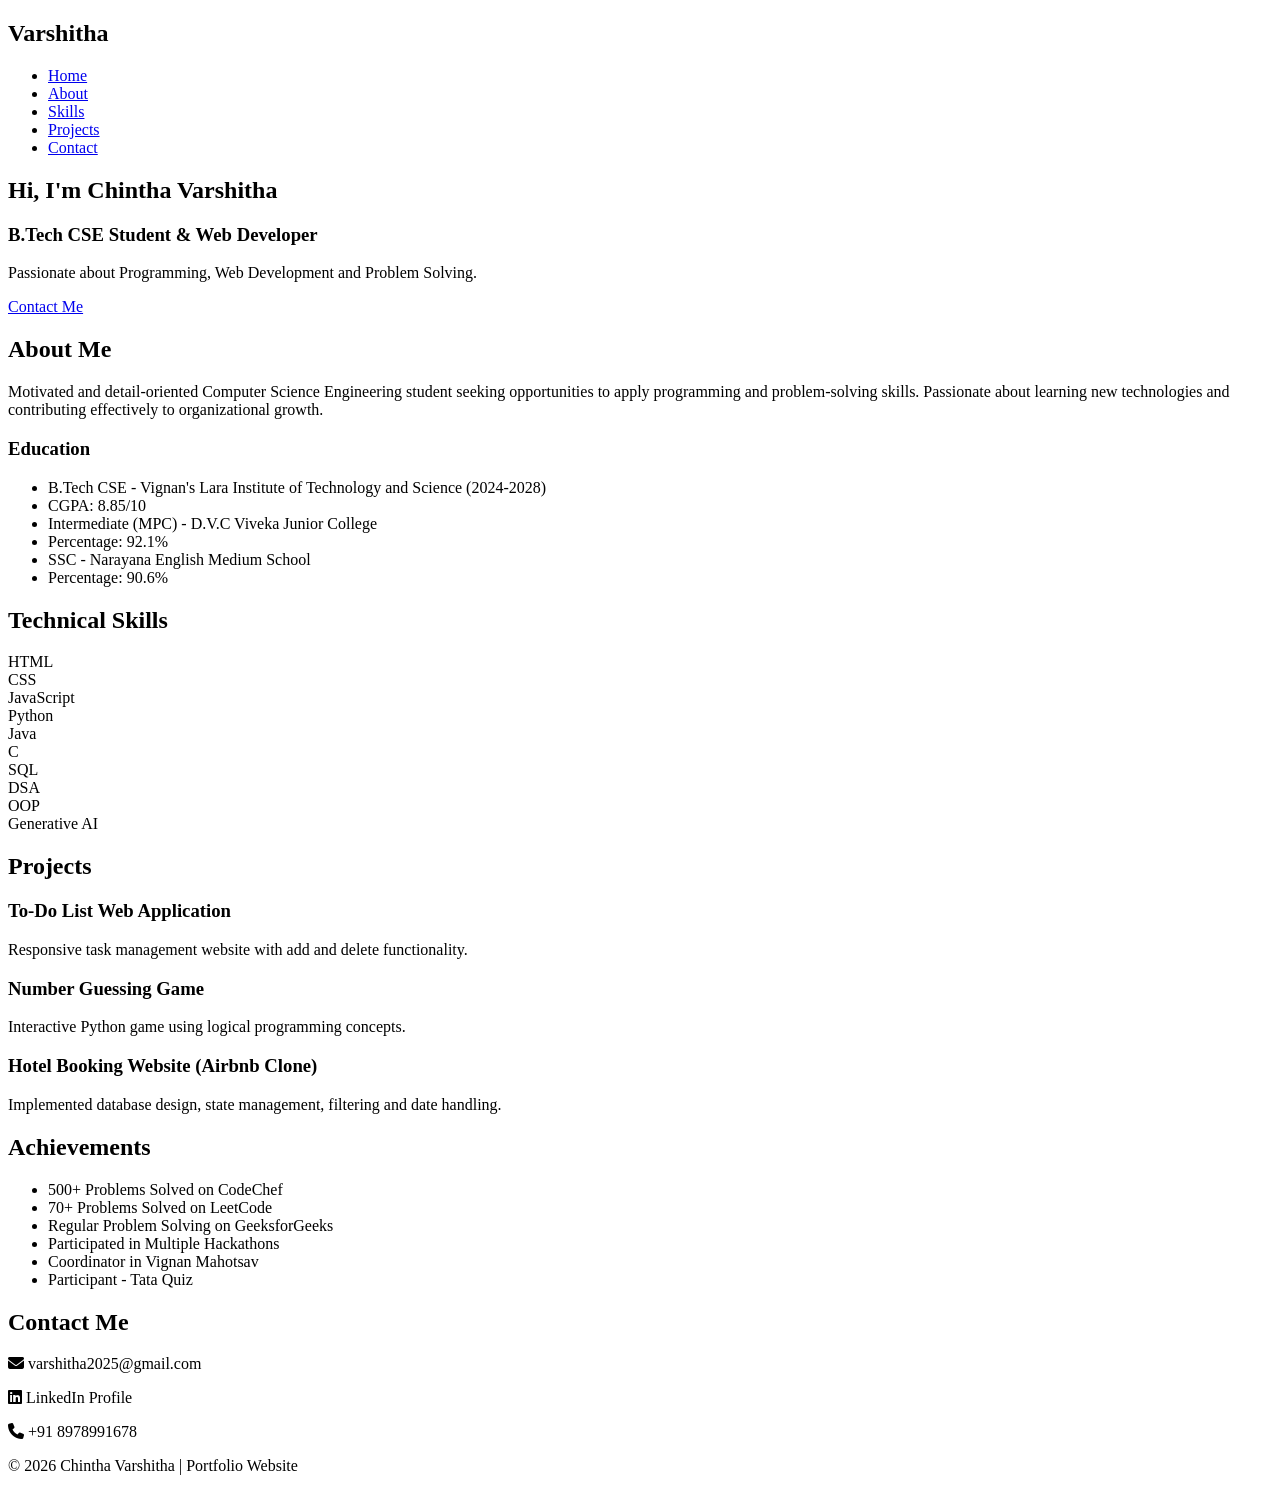
==== index.html @ 41e56a13 "Task_1 Making a personal portfolio website" ====
<!DOCTYPE html>
<html lang="en">
<head>
    <meta charset="UTF-8">
    <meta name="viewport" content="width=device-width, initial-scale=1.0">
    <title>Chintha Varshitha | Portfolio</title>
    <link rel="stylesheet" href="style.css">
    <link rel="stylesheet" href="https://cdnjs.cloudflare.com/ajax/libs/font-awesome/6.5.1/css/all.min.css">
</head>
<body>

<header>
    <nav>
        <h2 class="logo">Varshitha</h2>
        <ul>
            <li><a href="#home">Home</a></li>
            <li><a href="#about">About</a></li>
            <li><a href="#skills">Skills</a></li>
            <li><a href="#projects">Projects</a></li>
            <li><a href="#contact">Contact</a></li>
        </ul>
    </nav>
</header>

<section id="home" class="hero">
    <div class="hero-content">
        <h1>Hi, I'm <span>Chintha Varshitha</span></h1>
        <h3>B.Tech CSE Student & Web Developer</h3>
        <p>Passionate about Programming, Web Development and Problem Solving.</p>
        <a href="#contact" class="btn">Contact Me</a>
    </div>
</section>

<section id="about">
    <h2>About Me</h2>
    <p>
        Motivated and detail-oriented Computer Science Engineering student
        seeking opportunities to apply programming and problem-solving skills.
        Passionate about learning new technologies and contributing effectively
        to organizational growth.
    </p>

    <div class="education">
        <h3>Education</h3>
        <ul>
            <li>B.Tech CSE - Vignan's Lara Institute of Technology and Science (2024-2028)</li>
            <li>CGPA: 8.85/10</li>
            <li>Intermediate (MPC) - D.V.C Viveka Junior College</li>
            <li>Percentage: 92.1%</li>
            <li>SSC - Narayana English Medium School</li>
            <li>Percentage: 90.6%</li>
        </ul>
    </div>
</section>

<section id="skills">
    <h2>Technical Skills</h2>

    <div class="skill-container">
        <div class="skill-card">HTML</div>
        <div class="skill-card">CSS</div>
        <div class="skill-card">JavaScript</div>
        <div class="skill-card">Python</div>
        <div class="skill-card">Java</div>
        <div class="skill-card">C</div>
        <div class="skill-card">SQL</div>
        <div class="skill-card">DSA</div>
        <div class="skill-card">OOP</div>
        <div class="skill-card">Generative AI</div>
    </div>
</section>

<section id="projects">
    <h2>Projects</h2>

    <div class="project-card">
        <h3>To-Do List Web Application</h3>
        <p>Responsive task management website with add and delete functionality.</p>
    </div>

    <div class="project-card">
        <h3>Number Guessing Game</h3>
        <p>Interactive Python game using logical programming concepts.</p>
    </div>

    <div class="project-card">
        <h3>Hotel Booking Website (Airbnb Clone)</h3>
        <p>Implemented database design, state management, filtering and date handling.</p>
    </div>
</section>

<section id="achievements">
    <h2>Achievements</h2>

    <ul class="achievement-list">
        <li>500+ Problems Solved on CodeChef</li>
        <li>70+ Problems Solved on LeetCode</li>
        <li>Regular Problem Solving on GeeksforGeeks</li>
        <li>Participated in Multiple Hackathons</li>
        <li>Coordinator in Vignan Mahotsav</li>
        <li>Participant - Tata Quiz</li>
    </ul>
</section>

<section id="contact">
    <h2>Contact Me</h2>

    <div class="contact-info">
        <p><i class="fas fa-envelope"></i> varshitha2025@gmail.com</p>
        <p><i class="fab fa-linkedin"></i> LinkedIn Profile</p>
        <p><i class="fas fa-phone"></i> +91 8978991678</p>
    </div>
</section>

<footer>
    <p>© 2026 Chintha Varshitha | Portfolio Website</p>
</footer>

<script src="script.js"></script>
</body>
</html>
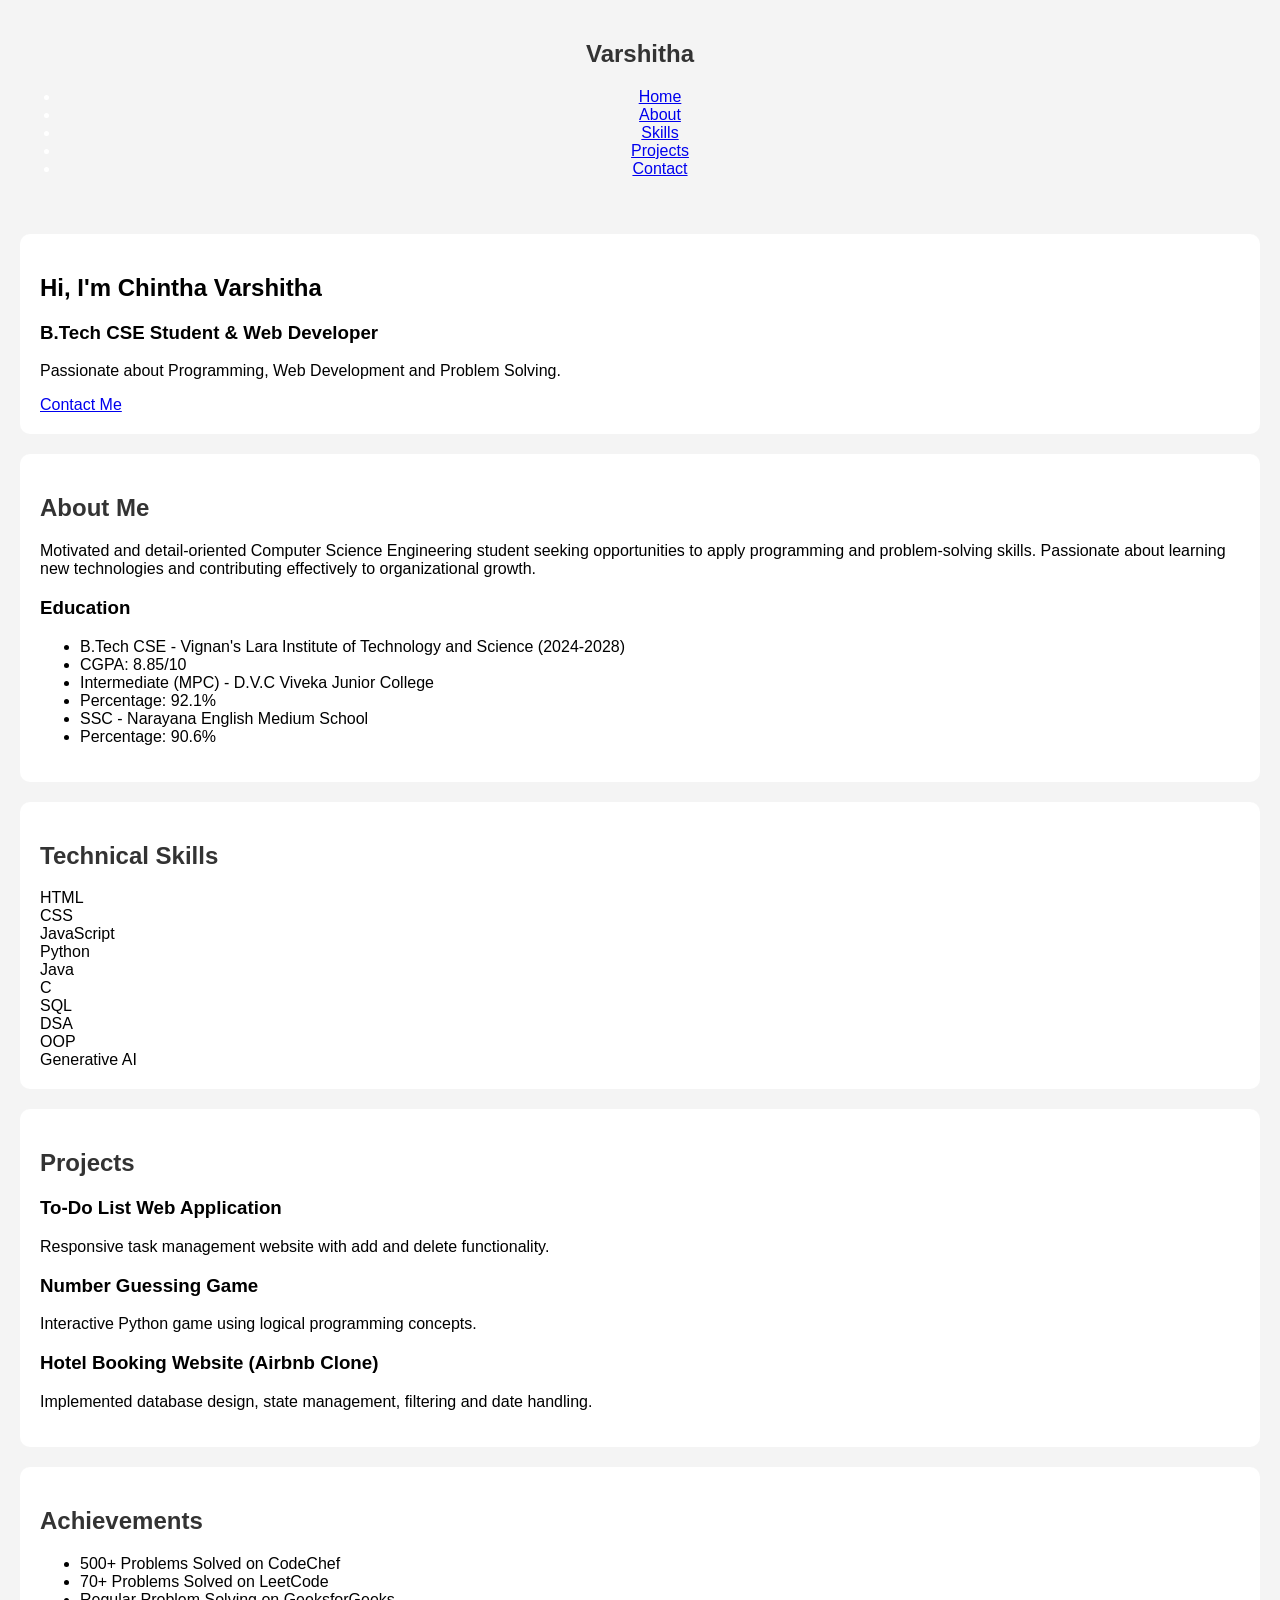
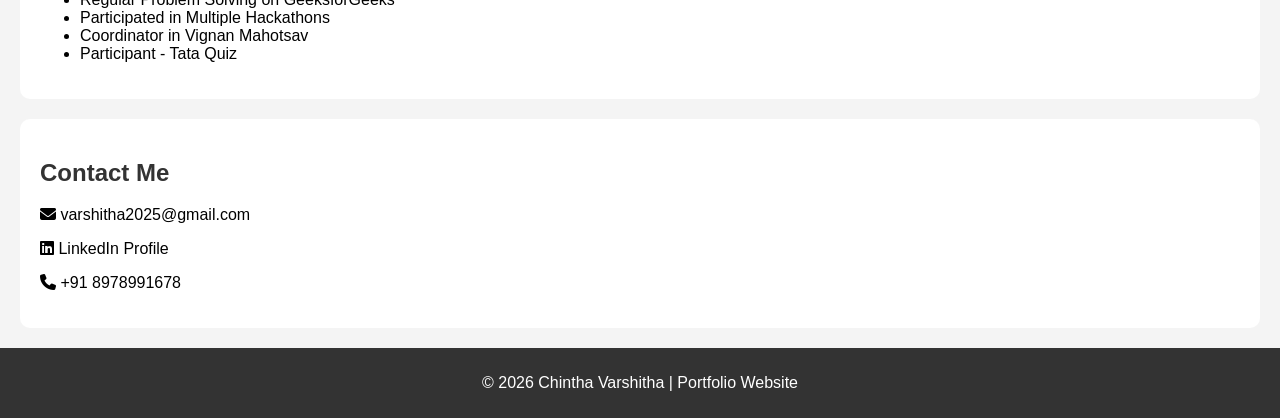
==== commit ce6ee193: "Files" ====
--- a/index.html
+++ b/index.html
@@ -4,8 +4,10 @@
     <meta charset="UTF-8">
     <meta name="viewport" content="width=device-width, initial-scale=1.0">
     <title>Chintha Varshitha | Portfolio</title>
-    <link rel="stylesheet" href="style.css">
+    <link rel="stylesheet" href="Style.css">
     <link rel="stylesheet" href="https://cdnjs.cloudflare.com/ajax/libs/font-awesome/6.5.1/css/all.min.css">
+    <script src="script.js"></script>
+
 </head>
 <body>
 
--- a/Style.css
+++ b/Style.css
@@ -0,0 +1,32 @@
+body{
+    font-family: Arial, sans-serif;
+    margin:0;
+    padding:0;
+    background:#f4f4f4;
+}
+
+header{
+    background:#f4f4f4;
+    color:white;
+    text-align:center;
+    padding:20px;
+    font-size: 22;
+}
+
+section{
+    padding:20px;
+    margin:20px;
+    background:white;
+    border-radius:10px;
+}
+
+h2{
+    color:#333;
+}
+
+footer{
+    background:#333;
+    color:white;
+    text-align:center;
+    padding:10px;
+}
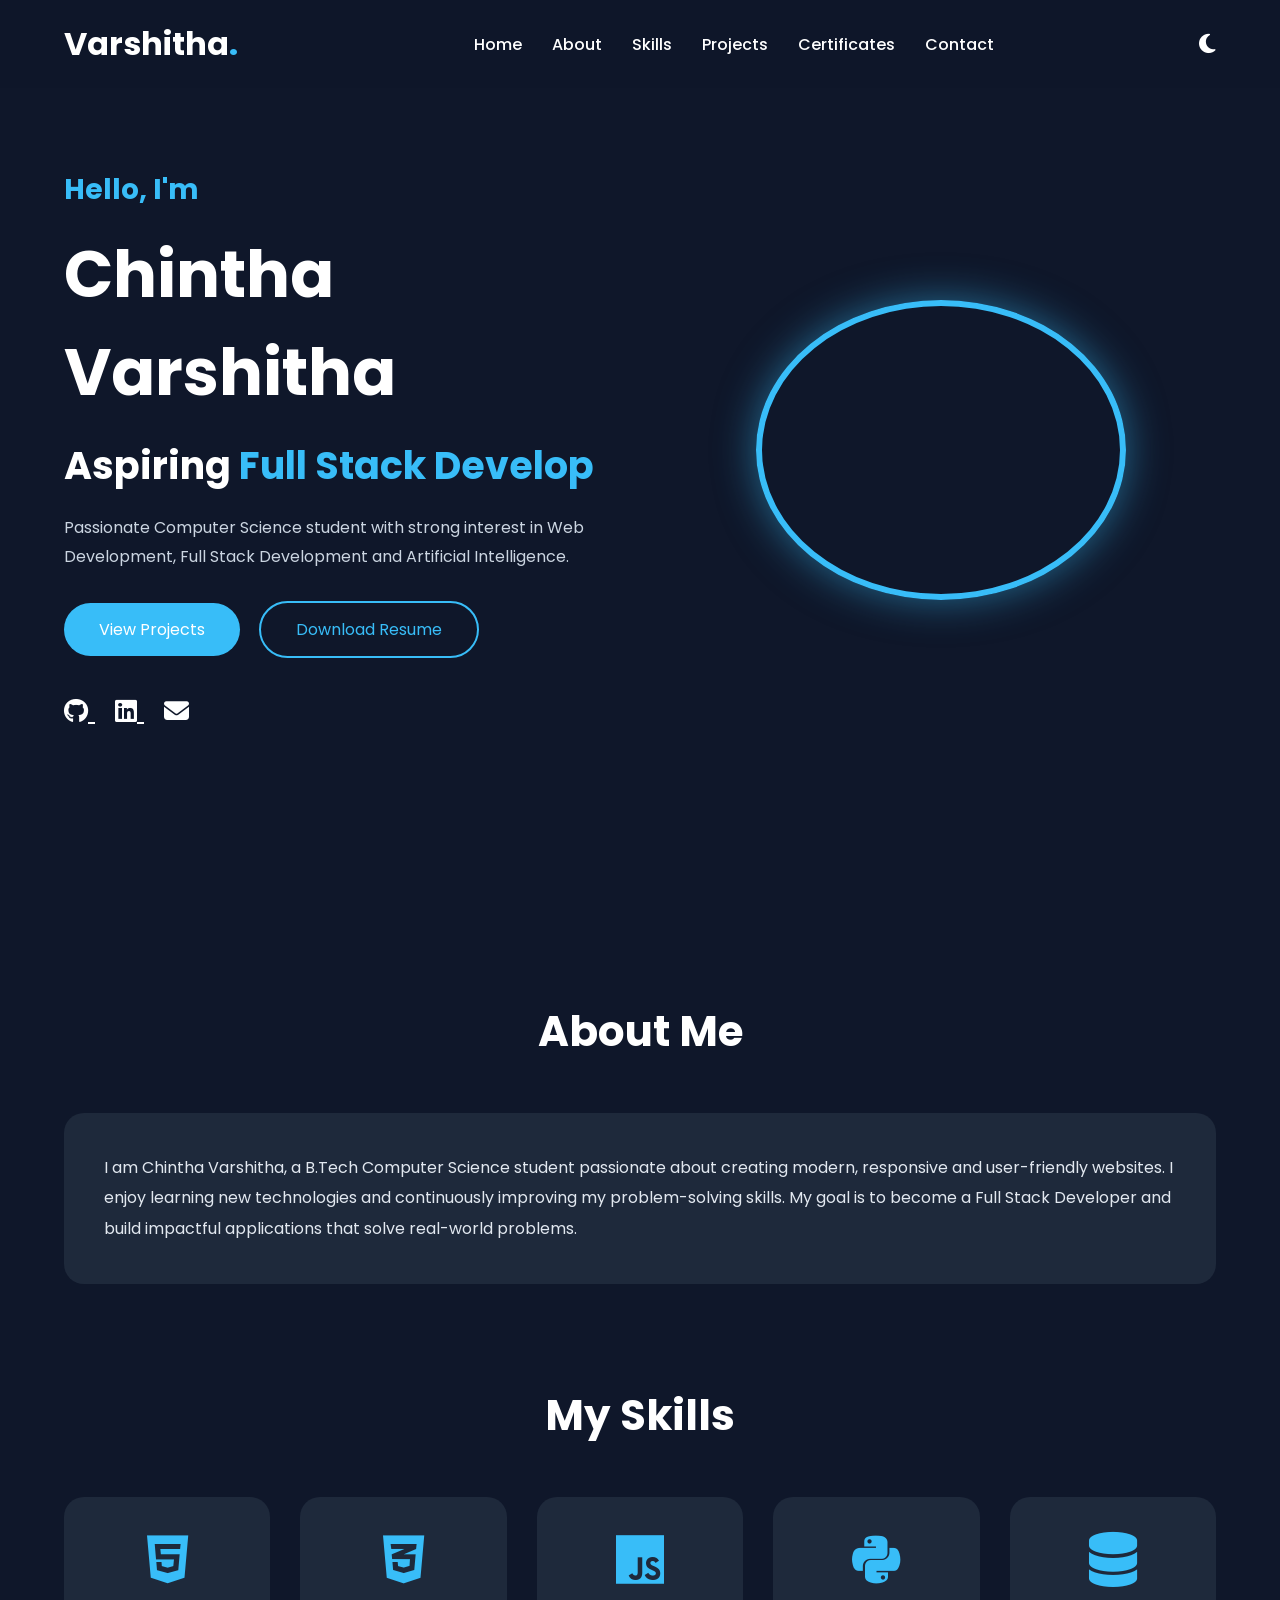
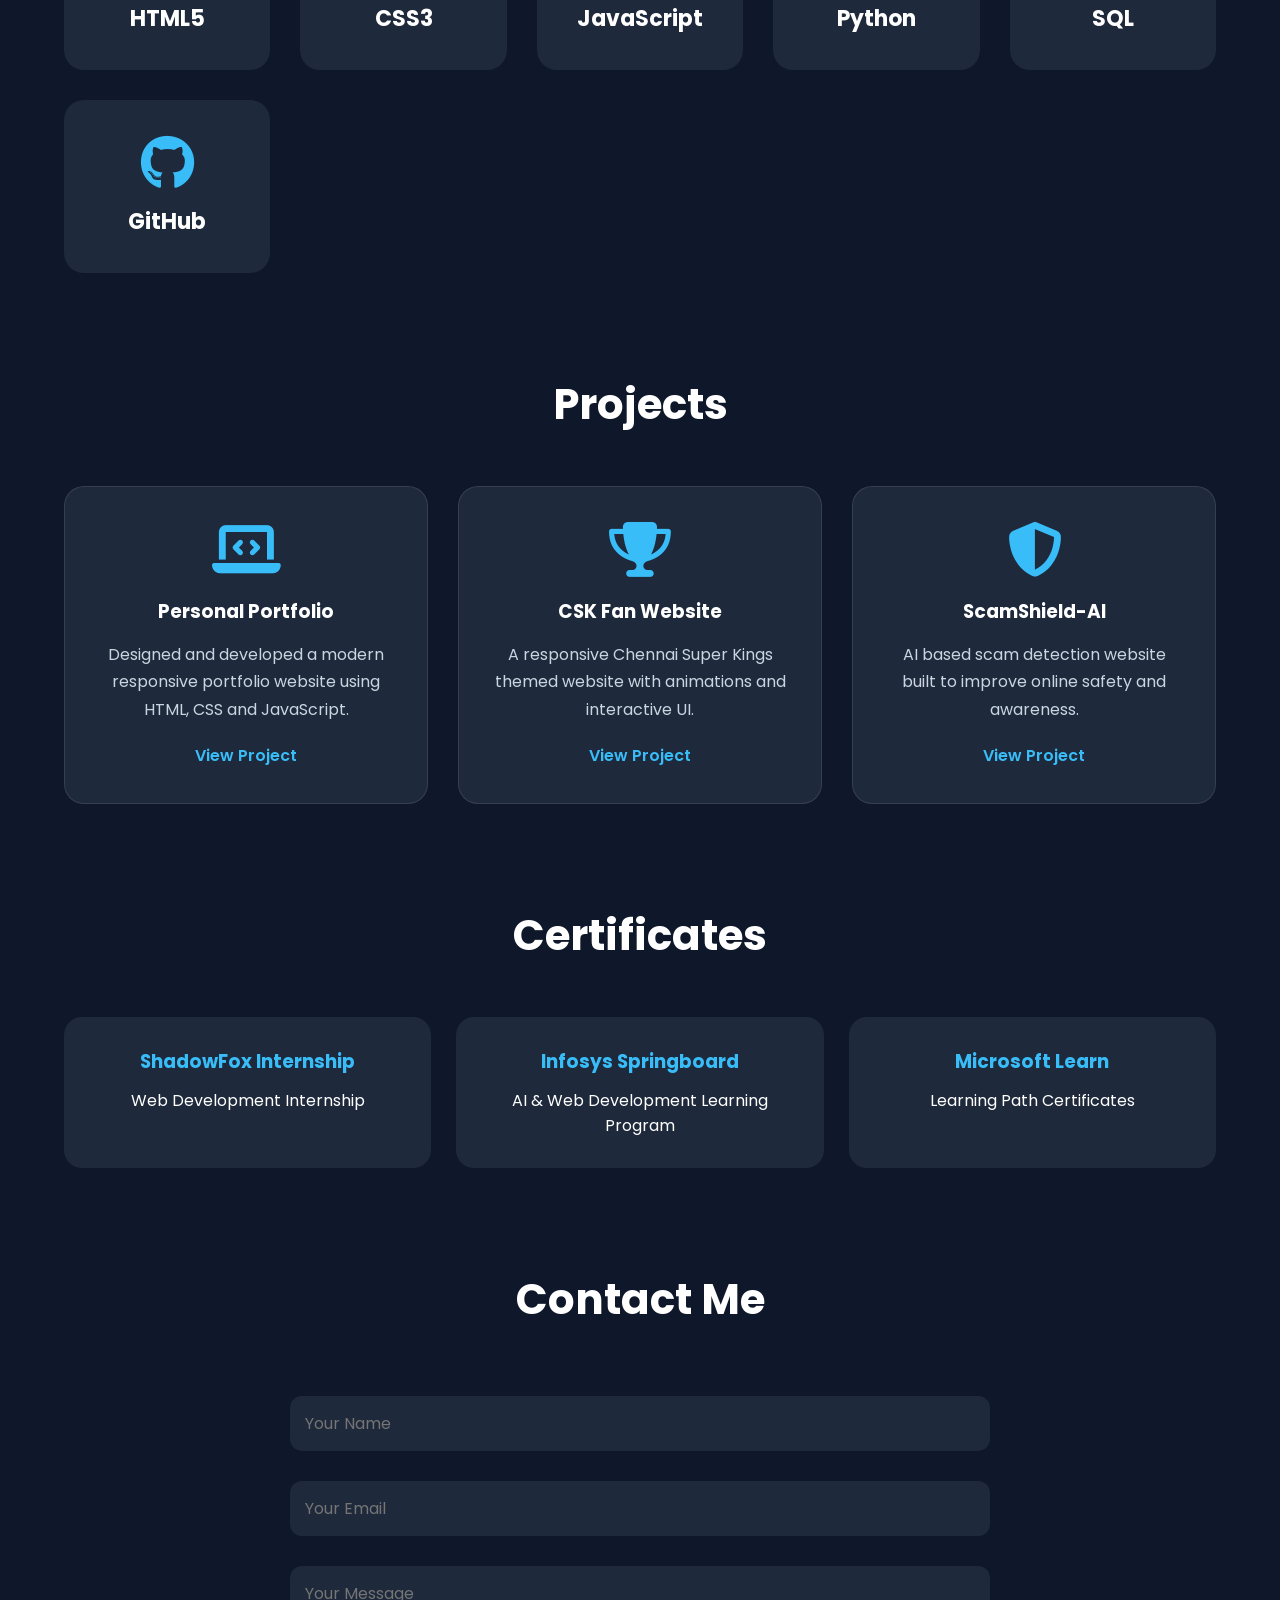
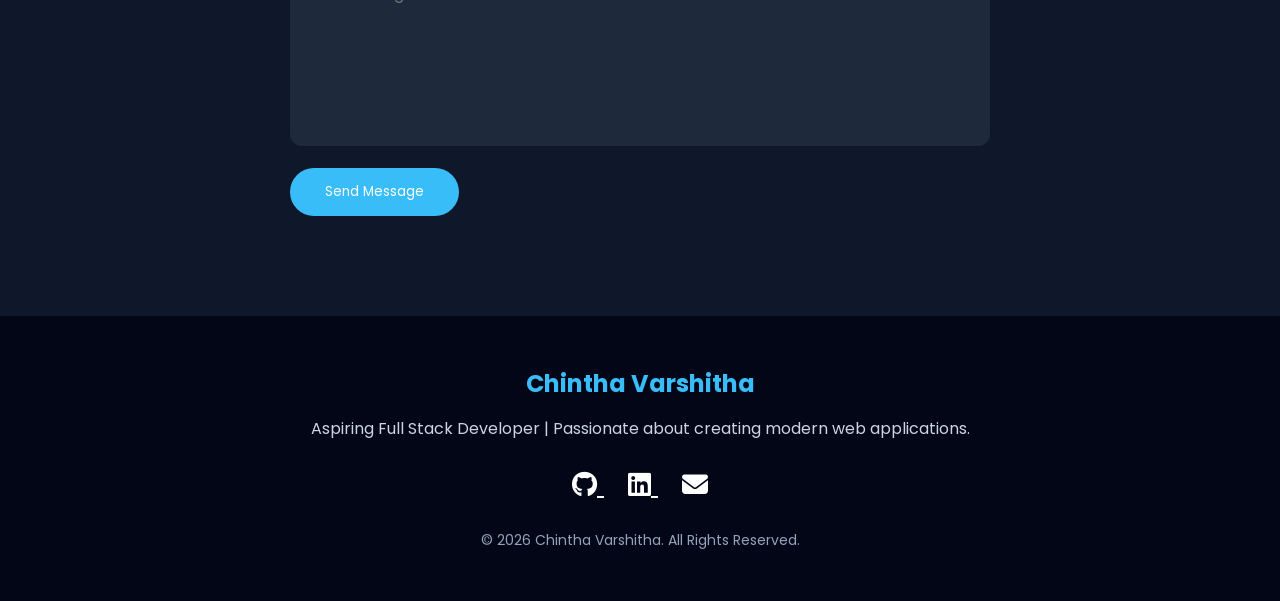
==== commit 24804750: "Updated portfolio design" ====
--- a/index.html
+++ b/index.html
@@ -1,123 +1,301 @@
 <!DOCTYPE html>
 <html lang="en">
 <head>
-    <meta charset="UTF-8">
-    <meta name="viewport" content="width=device-width, initial-scale=1.0">
-    <title>Chintha Varshitha | Portfolio</title>
-    <link rel="stylesheet" href="Style.css">
-    <link rel="stylesheet" href="https://cdnjs.cloudflare.com/ajax/libs/font-awesome/6.5.1/css/all.min.css">
-    <script src="script.js"></script>
+<meta charset="UTF-8">
+<meta name="viewport" content="width=device-width, initial-scale=1.0">
+<title>Varshitha Chintha | Portfolio</title>
+
+<link rel="stylesheet" href="style.css">
+
+<link rel="preconnect" href="https://fonts.googleapis.com">
+<link rel="preconnect" href="https://fonts.gstatic.com" crossorigin>
+
+<link href="https://fonts.googleapis.com/css2?family=Poppins:wght@300;400;500;600;700;800&display=swap" rel="stylesheet">
+
+<link rel="stylesheet"
+href="https://cdnjs.cloudflare.com/ajax/libs/font-awesome/6.5.2/css/all.min.css">
 
 </head>
+
 <body>
 
 <header>
-    <nav>
-        <h2 class="logo">Varshitha</h2>
-        <ul>
-            <li><a href="#home">Home</a></li>
-            <li><a href="#about">About</a></li>
-            <li><a href="#skills">Skills</a></li>
-            <li><a href="#projects">Projects</a></li>
-            <li><a href="#contact">Contact</a></li>
-        </ul>
-    </nav>
+
+<nav>
+
+<h2 class="logo">
+Varshitha<span>.</span>
+</h2>
+
+<ul>
+
+<li><a href="#home">Home</a></li>
+
+<li><a href="#about">About</a></li>
+
+<li><a href="#skills">Skills</a></li>
+
+<li><a href="#projects">Projects</a></li>
+
+<li><a href="#certificates">Certificates</a></li>
+
+<li><a href="#contact">Contact</a></li>
+
+</ul>
+
+<div class="theme">
+<i class="fa-solid fa-moon"></i>
+</div>
+
+</nav>
+
 </header>
 
-<section id="home" class="hero">
-    <div class="hero-content">
-        <h1>Hi, I'm <span>Chintha Varshitha</span></h1>
-        <h3>B.Tech CSE Student & Web Developer</h3>
-        <p>Passionate about Programming, Web Development and Problem Solving.</p>
-        <a href="#contact" class="btn">Contact Me</a>
-    </div>
-</section>
-
-<section id="about">
-    <h2>About Me</h2>
-    <p>
-        Motivated and detail-oriented Computer Science Engineering student
-        seeking opportunities to apply programming and problem-solving skills.
-        Passionate about learning new technologies and contributing effectively
-        to organizational growth.
-    </p>
-
-    <div class="education">
-        <h3>Education</h3>
-        <ul>
-            <li>B.Tech CSE - Vignan's Lara Institute of Technology and Science (2024-2028)</li>
-            <li>CGPA: 8.85/10</li>
-            <li>Intermediate (MPC) - D.V.C Viveka Junior College</li>
-            <li>Percentage: 92.1%</li>
-            <li>SSC - Narayana English Medium School</li>
-            <li>Percentage: 90.6%</li>
-        </ul>
-    </div>
+<section class="hero" id="home">
+
+<div class="hero-content">
+
+<h3>Hello, I'm</h3>
+
+<h1>Chintha Varshitha</h1>
+
+<h2>
+Aspiring
+<span class="typing"></span>
+</h2>
+
+<p>
+
+Passionate Computer Science student with strong interest in
+Web Development, Full Stack Development and Artificial Intelligence.
+
+</p>
+
+<div class="buttons">
+
+<a href="#projects" class="btn">
+View Projects
+</a>
+
+<a href="resume.pdf" class="btn2" download>
+Download Resume
+</a>
+
+</div>
+
+<div class="social">
+
+<a href="https://github.com/chinthavarshitha" target="_blank">
+<i class="fab fa-github"></i>
+</a>
+
+<a href="https://linkedin.com/" target="_blank">
+<i class="fab fa-linkedin"></i>
+</a>
+
+<a href="mailto:yourmail@gmail.com">
+<i class="fa-solid fa-envelope"></i>
+</a>
+
+</div>
+
+</div>
+
+<div class="hero-image">
+
+<img src="images/image.jpeg" alt="Profile" width="300" height="300">
+
+</div>
+
+</section>
+
+<section id="about" class="about">
+
+<h2 class="title">
+About Me
+</h2>
+
+<div class="about-box">
+
+<p>
+
+I am Chintha Varshitha, a B.Tech Computer Science student passionate
+about creating modern, responsive and user-friendly websites.
+
+I enjoy learning new technologies and continuously improving my
+problem-solving skills.
+
+My goal is to become a Full Stack Developer and build impactful
+applications that solve real-world problems.
+
+</p>
+
+</div>
+
 </section>
 
 <section id="skills">
-    <h2>Technical Skills</h2>
-
-    <div class="skill-container">
-        <div class="skill-card">HTML</div>
-        <div class="skill-card">CSS</div>
-        <div class="skill-card">JavaScript</div>
-        <div class="skill-card">Python</div>
-        <div class="skill-card">Java</div>
-        <div class="skill-card">C</div>
-        <div class="skill-card">SQL</div>
-        <div class="skill-card">DSA</div>
-        <div class="skill-card">OOP</div>
-        <div class="skill-card">Generative AI</div>
-    </div>
-</section>
-
-<section id="projects">
-    <h2>Projects</h2>
-
-    <div class="project-card">
-        <h3>To-Do List Web Application</h3>
-        <p>Responsive task management website with add and delete functionality.</p>
-    </div>
-
-    <div class="project-card">
-        <h3>Number Guessing Game</h3>
-        <p>Interactive Python game using logical programming concepts.</p>
-    </div>
-
-    <div class="project-card">
-        <h3>Hotel Booking Website (Airbnb Clone)</h3>
-        <p>Implemented database design, state management, filtering and date handling.</p>
-    </div>
-</section>
-
-<section id="achievements">
-    <h2>Achievements</h2>
-
-    <ul class="achievement-list">
-        <li>500+ Problems Solved on CodeChef</li>
-        <li>70+ Problems Solved on LeetCode</li>
-        <li>Regular Problem Solving on GeeksforGeeks</li>
-        <li>Participated in Multiple Hackathons</li>
-        <li>Coordinator in Vignan Mahotsav</li>
-        <li>Participant - Tata Quiz</li>
-    </ul>
-</section>
-
-<section id="contact">
-    <h2>Contact Me</h2>
-
-    <div class="contact-info">
-        <p><i class="fas fa-envelope"></i> varshitha2025@gmail.com</p>
-        <p><i class="fab fa-linkedin"></i> LinkedIn Profile</p>
-        <p><i class="fas fa-phone"></i> +91 8978991678</p>
-    </div>
-</section>
+
+<h2 class="title">
+My Skills
+</h2>
+
+<div class="skills-container">
+
+<div class="skill">
+<i class="fab fa-html5"></i>
+<h3>HTML5</h3>
+</div>
+
+<div class="skill">
+<i class="fab fa-css3-alt"></i>
+<h3>CSS3</h3>
+</div>
+
+<div class="skill">
+<i class="fab fa-js"></i>
+<h3>JavaScript</h3>
+</div>
+
+<div class="skill">
+<i class="fab fa-python"></i>
+<h3>Python</h3>
+</div>
+
+<div class="skill">
+<i class="fas fa-database"></i>
+<h3>SQL</h3>
+</div>
+
+<div class="skill">
+<i class="fab fa-github"></i>
+<h3>GitHub</h3>
+</div>
+
+</div>
+
+</section>
+<!-- Projects Section -->
+
+<section id="projects" class="projects">
+
+<h2 class="title">Projects</h2>
+
+<div class="project-container">
+
+<div class="project-card">
+<i class="fa-solid fa-laptop-code"></i>
+<h3>Personal Portfolio</h3>
+<p>
+Designed and developed a modern responsive portfolio website using HTML, CSS and JavaScript.
+</p>
+<a href="#">View Project</a>
+</div>
+
+<div class="project-card">
+<i class="fa-solid fa-trophy"></i>
+<h3>CSK Fan Website</h3>
+<p>
+A responsive Chennai Super Kings themed website with animations and interactive UI.
+</p>
+<a href="#">View Project</a>
+</div>
+
+<div class="project-card">
+<i class="fa-solid fa-shield-halved"></i>
+<h3>ScamShield-AI</h3>
+<p>
+AI based scam detection website built to improve online safety and awareness.
+</p>
+<a href="#">View Project</a>
+</div>
+
+</div>
+
+</section>
+
+<!-- Certificates -->
+
+<section id="certificates" class="certificates">
+
+<h2 class="title">Certificates</h2>
+
+<div class="certificate-box">
+
+<div class="certificate">
+<h3>ShadowFox Internship</h3>
+<p>Web Development Internship</p>
+</div>
+
+<div class="certificate">
+<h3>Infosys Springboard</h3>
+<p>AI & Web Development Learning Program</p>
+</div>
+
+<div class="certificate">
+<h3>Microsoft Learn</h3>
+<p>Learning Path Certificates</p>
+</div>
+
+</div>
+
+</section>
+
+<!-- Contact -->
+
+<section id="contact" class="contact">
+
+<h2 class="title">Contact Me</h2>
+
+<form>
+
+<input type="text" placeholder="Your Name" required>
+
+<input type="email" placeholder="Your Email" required>
+
+<textarea rows="6" placeholder="Your Message"></textarea>
+
+<button type="submit" class="btn">
+Send Message
+</button>
+
+</form>
+
+</section>
+
+<!-- Footer -->
 
 <footer>
-    <p>© 2026 Chintha Varshitha | Portfolio Website</p>
+
+<h2>Chintha Varshitha</h2>
+
+<p>
+Aspiring Full Stack Developer | Passionate about creating modern web applications.
+</p>
+
+<div class="footer-icons">
+
+<a href="https://github.com/chinthavarshitha">
+<i class="fab fa-github"></i>
+</a>
+
+<a href="https://linkedin.com">
+<i class="fab fa-linkedin"></i>
+</a>
+
+<a href="mailto:yourmail@gmail.com">
+<i class="fa-solid fa-envelope"></i>
+</a>
+
+</div>
+
+<p class="copy">
+© 2026 Chintha Varshitha. All Rights Reserved.
+</p>
+
 </footer>
 
 <script src="script.js"></script>
+
 </body>
 </html>
--- a/style.css
+++ b/style.css
@@ -0,0 +1,457 @@
+/* Google Font */
+*{
+    margin:0;
+    padding:0;
+    box-sizing:border-box;
+    font-family:'Poppins',sans-serif;
+}
+
+html{
+    scroll-behavior:smooth;
+}
+
+body{
+    background:#0f172a;
+    color:#fff;
+}
+
+/* Navbar */
+
+header{
+    width:100%;
+    position:fixed;
+    top:0;
+    left:0;
+    z-index:1000;
+    background:rgba(15,23,42,.9);
+    backdrop-filter:blur(10px);
+}
+
+nav{
+    width:90%;
+    margin:auto;
+    display:flex;
+    justify-content:space-between;
+    align-items:center;
+    padding:20px 0;
+}
+
+.logo{
+    font-size:32px;
+    font-weight:700;
+}
+
+.logo span{
+    color:#38bdf8;
+}
+
+nav ul{
+    display:flex;
+    list-style:none;
+}
+
+nav ul li{
+    margin-left:30px;
+}
+
+nav ul li a{
+    text-decoration:none;
+    color:#fff;
+    transition:.3s;
+    font-weight:500;
+}
+
+nav ul li a:hover{
+    color:#38bdf8;
+}
+
+.theme{
+    font-size:22px;
+    cursor:pointer;
+}
+
+/* Hero */
+
+.hero{
+    width:90%;
+    margin:auto;
+    min-height:100vh;
+    display:flex;
+    justify-content:space-between;
+    align-items:center;
+    gap:50px;
+}
+
+.hero-content{
+    flex:1;
+}
+
+.hero-content h3{
+    font-size:28px;
+    color:#38bdf8;
+}
+
+.hero-content h1{
+    font-size:65px;
+    margin:15px 0;
+}
+
+.hero-content h2{
+    font-size:38px;
+    margin-bottom:20px;
+}
+
+.typing{
+    color:#38bdf8;
+}
+
+.hero-content p{
+    color:#cbd5e1;
+    line-height:1.8;
+    max-width:550px;
+}
+
+.buttons{
+    margin-top:30px;
+}
+
+.btn,.btn2{
+    display:inline-block;
+    padding:14px 35px;
+    border-radius:30px;
+    text-decoration:none;
+    margin-right:15px;
+    transition:.4s;
+}
+
+.btn{
+    background:#38bdf8;
+    color:#fff;
+}
+
+.btn:hover{
+    transform:translateY(-5px);
+}
+
+.btn2{
+    border:2px solid #38bdf8;
+    color:#38bdf8;
+}
+
+.btn2:hover{
+    background:#38bdf8;
+    color:#fff;
+}
+
+.social{
+    margin-top:35px;
+}
+
+.social a{
+    color:white;
+    font-size:25px;
+    margin-right:20px;
+    transition:.3s;
+}
+
+.social a:hover{
+    color:#38bdf8;
+}
+
+.hero-image{
+    flex:1;
+    display:flex;
+    justify-content:center;
+}
+
+.hero-image img{
+    width:370px;
+    border-radius:50%;
+    border:6px solid #38bdf8;
+    box-shadow:0 0 40px rgba(56,189,248,.5);
+}
+
+/* About */
+
+.about{
+    width:90%;
+    margin:100px auto;
+}
+
+.title{
+    text-align:center;
+    font-size:42px;
+    margin-bottom:50px;
+}
+
+.about-box{
+    background:#1e293b;
+    padding:40px;
+    border-radius:20px;
+    line-height:1.9;
+    color:#e2e8f0;
+}
+
+/* Skills */
+
+#skills{
+    width:90%;
+    margin:100px auto;
+}
+
+.skills-container{
+    display:grid;
+    grid-template-columns:repeat(auto-fit,minmax(180px,1fr));
+    gap:30px;
+}
+
+.skill{
+    background:#1e293b;
+    padding:35px;
+    border-radius:20px;
+    text-align:center;
+    transition:.4s;
+}
+
+.skill:hover{
+    transform:translateY(-10px);
+    box-shadow:0 0 20px rgba(56,189,248,.4);
+}
+
+.skill i{
+    font-size:55px;
+    color:#38bdf8;
+    margin-bottom:15px;
+}
+
+.skill h3{
+    font-size:22px;
+}
+
+/* Responsive */
+
+@media(max-width:900px){
+
+nav ul{
+display:none;
+}
+
+.hero{
+flex-direction:column-reverse;
+text-align:center;
+padding-top:120px;
+}
+
+.hero-content p{
+margin:auto;
+}
+
+.hero-image img{
+width:280px;
+}
+
+.hero-content h1{
+font-size:45px;
+}
+
+.hero-content h2{
+font-size:28px;
+}
+
+}
+/* ===========================
+   Projects
+=========================== */
+
+.projects{
+    width:90%;
+    margin:100px auto;
+}
+
+.project-container{
+    display:grid;
+    grid-template-columns:repeat(auto-fit,minmax(300px,1fr));
+    gap:30px;
+}
+
+.project-card{
+    background:#1e293b;
+    padding:35px;
+    border-radius:20px;
+    text-align:center;
+    transition:.4s;
+    border:1px solid rgba(255,255,255,.1);
+}
+
+.project-card:hover{
+    transform:translateY(-10px);
+    box-shadow:0 10px 30px rgba(56,189,248,.35);
+}
+
+.project-card i{
+    font-size:55px;
+    color:#38bdf8;
+    margin-bottom:20px;
+}
+
+.project-card h3{
+    margin-bottom:15px;
+}
+
+.project-card p{
+    color:#cbd5e1;
+    line-height:1.7;
+}
+
+.project-card a{
+    display:inline-block;
+    margin-top:20px;
+    color:#38bdf8;
+    text-decoration:none;
+    font-weight:600;
+}
+
+/* ===========================
+   Certificates
+=========================== */
+
+.certificates{
+    width:90%;
+    margin:100px auto;
+}
+
+.certificate-box{
+    display:grid;
+    grid-template-columns:repeat(auto-fit,minmax(250px,1fr));
+    gap:25px;
+}
+
+.certificate{
+    background:#1e293b;
+    padding:30px;
+    border-radius:18px;
+    text-align:center;
+    transition:.3s;
+}
+
+.certificate:hover{
+    transform:scale(1.05);
+}
+
+.certificate h3{
+    color:#38bdf8;
+    margin-bottom:12px;
+}
+
+/* ===========================
+   Contact
+=========================== */
+
+.contact{
+    width:90%;
+    margin:100px auto;
+}
+
+form{
+    max-width:700px;
+    margin:auto;
+}
+
+form input,
+form textarea{
+    width:100%;
+    margin:15px 0;
+    padding:15px;
+    border:none;
+    outline:none;
+    border-radius:12px;
+    background:#1e293b;
+    color:#fff;
+    font-size:16px;
+}
+
+form textarea{
+    resize:none;
+}
+
+form button{
+    border:none;
+    cursor:pointer;
+}
+
+/* ===========================
+   Footer
+=========================== */
+
+footer{
+    background:#020617;
+    text-align:center;
+    padding:50px 20px;
+    margin-top:80px;
+}
+
+footer h2{
+    color:#38bdf8;
+    margin-bottom:15px;
+}
+
+footer p{
+    color:#cbd5e1;
+}
+
+.footer-icons{
+    margin:25px 0;
+}
+
+.footer-icons a{
+    color:white;
+    font-size:26px;
+    margin:0 12px;
+    transition:.3s;
+}
+
+.footer-icons a:hover{
+    color:#38bdf8;
+}
+
+.copy{
+    margin-top:25px;
+    font-size:14px;
+    color:#94a3b8;
+}
+.light{
+
+background:#ffffff;
+color:#111827;
+
+}
+
+.light header{
+
+background:#ffffff;
+
+}
+
+.light nav ul li a{
+
+color:#111827;
+
+}
+
+.light .about-box,
+.light .skill,
+.light .project-card,
+.light .certificate,
+.light form input,
+.light form textarea{
+
+background:#f1f5f9;
+color:#111827;
+
+}
+
+.light footer{
+
+background:#e2e8f0;
+
+}
